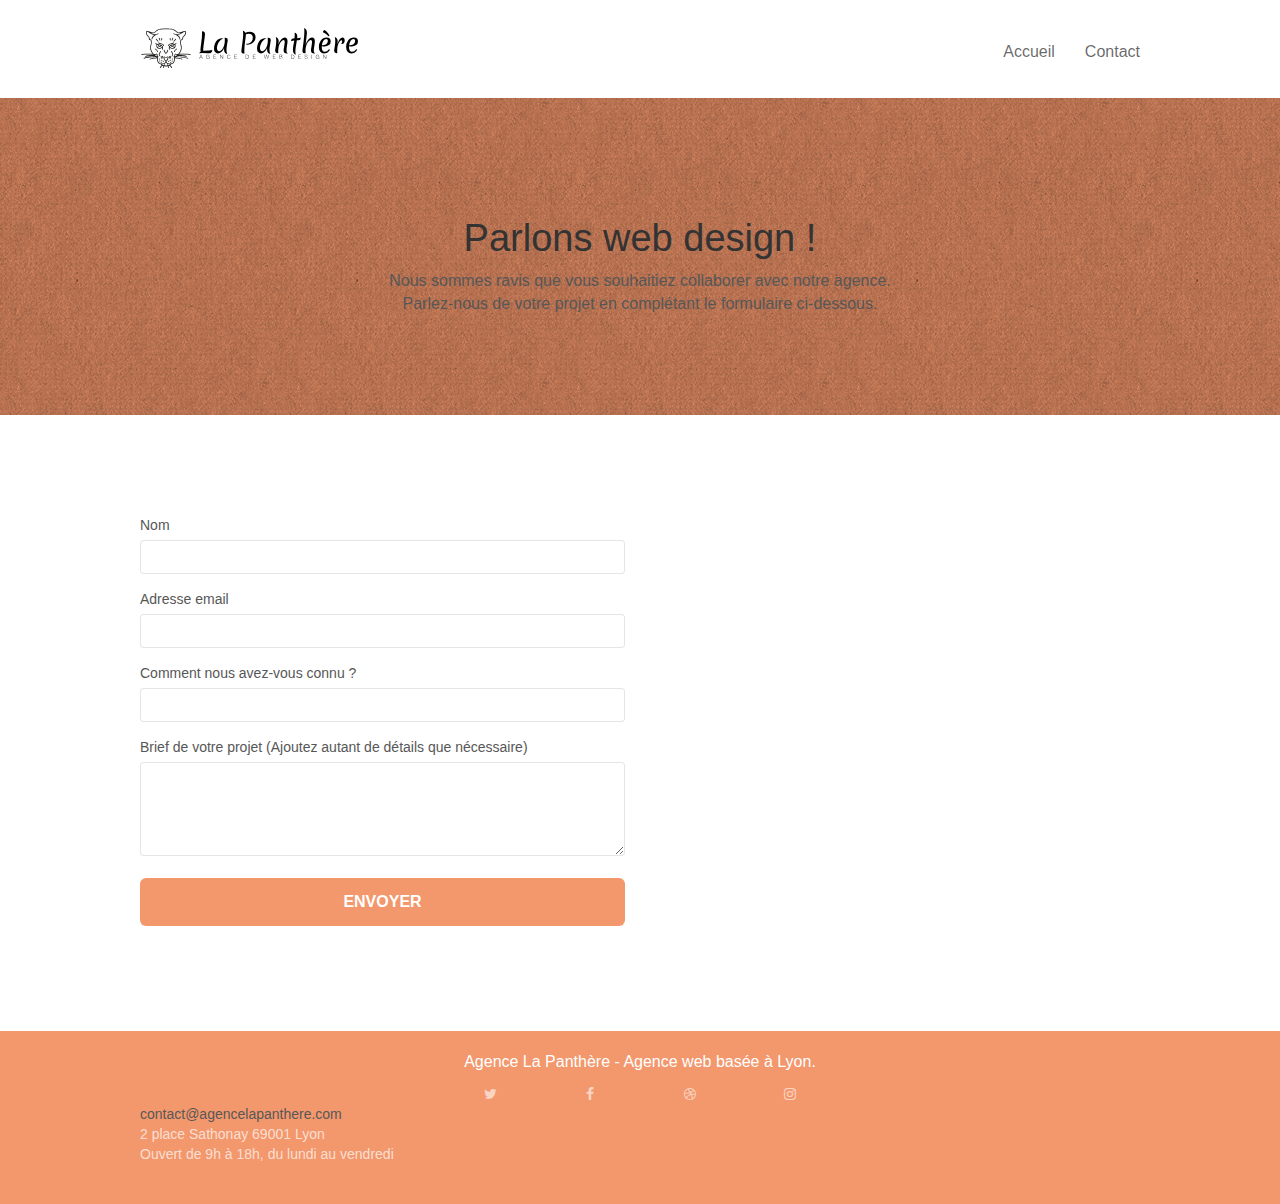
==== contact.html @ cc22fe71 "*" ====
<!DOCTYPE html>
<html lang="fr">

<head>
	<meta charset="utf-8">
	<meta name="keywords" content="Entreprise webdesign Lyon,agence design">
	<meta name="description" content="Agence La Panthère entreprise de webdesign situé à Lyon">
	<meta name="viewport" content="width=device-width, initial-scale=1.0, viewport-fit=cover">
	<link rel="shortcut icon" type="image/png" href="favicon.jpg">

	<link rel="stylesheet" type="text/css" href="master.css">

	<script src="./js/jquery-2.1.0.min.js"></script>
	<script src="./js/bootstrap.min.js"></script>
	<script src="./js/blocs.min.js"></script>
	<script src="./js/jqBootstrapValidation.js"></script>
	<script src="./js/formHandler.js"></script>

	<title>La Panthère - Agence de web design - Contact</title>

	<!-- Analytics -->

	<!-- Analytics END -->

</head>

<body>
	<!-- Principal conteneur -->
	<div class="page-container">
		<!-- bloc-0 -->
		<div class="bloc bgc-white l-bloc" id="bloc-0">
			<div class="container bloc-sm">
				<nav class="navbar row">
					<div class="navbar-header">
						<a class="navbar-brand" href="index.html">
							<img src="img/agence_la_panthere_monochrome.svg" alt="Logotype Agence La Panthère" height="40">
						</a>
						<button id="nav-toggle" type="button" class="ui-navbar-toggle navbar-toggle" data-toggle="collapse"
							data-target=".navbar-1">
							<span class="sr-only">Toggle navigation</span>
							<span class="icon-bar"></span>
							<span class="icon-bar"></span>
							<span class="icon-bar"></span>
						</button>
					</div>
					<div class="collapse navbar-collapse navbar-1 special-dropdown-nav">
						<ul class="site-navigation nav navbar-nav">
							<li><a href="index.html">Accueil</a></li>
							<li><a href="contact.html">Contact</a></li>
						</ul>
					</div>
				</nav>
			</div>
		</div>
		<!-- bloc-0 END -->

		<!-- bloc-6 -->
		<div class="bloc bg-dots-bg bg-repeat bgc-atomic-tangerine d-bloc bloc-bg-texture texture-paper" id="bloc-6">
			<div class="bloc-lg">
				<div class="row">
					<div class="col-sm-12">
						<h1 class="text-center hero-bloc-text">
							Parlons web design !
						</h1>
						<p class="text-center mg-lg tight-width-whitespace">
							Nous sommes ravis que vous souhaitiez collaborer avec notre agence.
							<br>
							Parlez-nous de votre projet en complétant le formulaire ci-dessous.
						</p>
					</div>
				</div>
			</div>
		</div>
		<!-- bloc-6 END -->

		<!-- bloc-7 -->
		<div class="bloc bgc-white l-bloc" id="bloc-7">
			<div class="container bloc-lg">
				<div class="row">
					<div class="col-sm-6">
						<form id="form_1" novalidate success-msg="Your message has been sent."
							fail-msg="Sorry it seems that our mail server is not responding, Sorry for the inconvenience!">
							<div class="form-group">
								<label>
									Nom
								</label>
								<input id="name" class="form-control" required>
							</div>
							<div class="form-group">
								<label>
									Adresse email
								</label>
								<input id="email" class="form-control" type="email" required>
							</div>
							<div class="form-group">
								<label>
									Comment nous avez-vous connu ?
								</label>
								<input class="form-control" type="email" required id="input_504">
							</div>
							<div class="form-group">
								<label>
									Brief de votre projet (Ajoutez autant de détails que nécessaire)
								</label>
								<textarea id="message" class="form-control" rows="4" cols="50" required></textarea>
							</div>
							<button class="bloc-button btn btn-lg btn-block cta-hero btn-atomic-tangerine" type="submit">
								Envoyer
							</button>
						</form>
					</div>

				</div>
			</div>
		</div>
		<!-- bloc-7 END -->

		<!-- ScrollToTop Button -->
		<a class="bloc-button btn btn-d scrollToTop" onclick="scrollToTarget('1')"><span
				class="fa fa-chevron-up"></span></a>
		<!-- ScrollToTop Button END-->


		<!-- Footer - bloc-8 -->
		<footer class="bloc bgc-atomic-tangerine d-bloc" id="bloc-8">
			<div class="container bloc-sm">
				<div class="row">
					<div class="col-sm-12">
						<p class="text-center white">
							Agence La Panthère - Agence web basée à Lyon.
						</p>
						<div class="row row-no-gutters social">
							<div class="col-sm-3">
								<div class="text-center">
									<a class="social" href="index.html"><span class="fa fa-twitter icon-md"></span></a>
								</div>
							</div>
							<div class="col-sm-3">
								<div class="text-center">
									<a class="social" href="index.html"><span class="fa fa-facebook icon-md"></span></a>
								</div>
							</div>
							<div class="col-sm-3">
								<div class="text-center">
									<a class="social" href="index.html"><span class="fa fa-dribbble icon-md"></span></a>
								</div>
							</div>
							<div class="col-sm-3">
								<div class="text-center">
									<a class="social" href="index.html"><span class="fa fa-instagram icon-md"></span></a>
								</div>
							</div>
						</div>
						<address>
							<a href="mailto:contact@agencelapanthere.com" class="mailto">
								contact@agencelapanthere.com
							</a>
							<br>
							2 place Sathonay 69001 Lyon
							<br>
							Ouvert de 9h à 18h, du lundi au vendredi
						</address>
					</div>
				</div>
			</div>
		</footer>
		<!-- Footer - bloc-8 END -->
	</div>
	<!-- Principal conteneur END -->
</body>

</html>
---- master.css ----
@charset "UTF-8";

@import "css/bootstrap.css";
@import "css/style.css";
@import "css/font-awesome.css";
@import "css/et-line.css";
@import "css/breakpoints";
@import "css/style_temp";
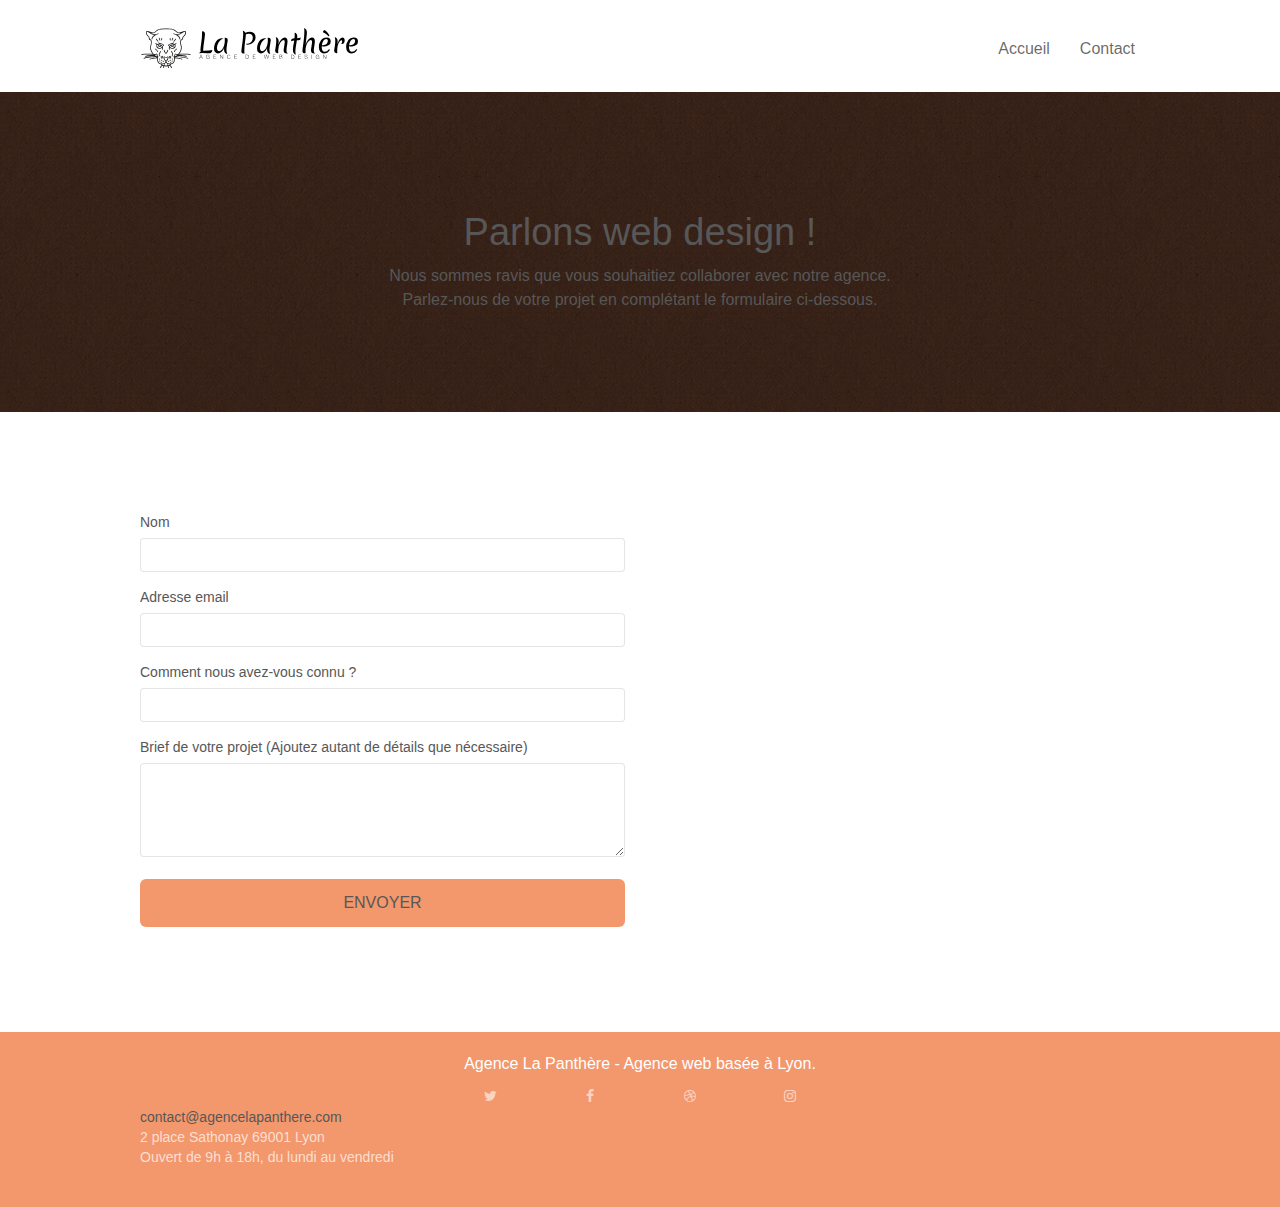
==== commit 99ef28a8: "script js en bas de page" ====
--- a/contact.html
+++ b/contact.html
@@ -9,13 +9,6 @@
 	<link rel="shortcut icon" type="image/png" href="favicon.jpg">
 
 	<link rel="stylesheet" type="text/css" href="master.css">
-
-	<script src="./js/jquery-2.1.0.min.js"></script>
-	<script src="./js/bootstrap.min.js"></script>
-	<script src="./js/blocs.min.js"></script>
-	<script src="./js/jqBootstrapValidation.js"></script>
-	<script src="./js/formHandler.js"></script>
-
 	<title>La Panthère - Agence de web design - Contact</title>
 
 	<!-- Analytics -->
@@ -167,6 +160,13 @@
 		<!-- Footer - bloc-8 END -->
 	</div>
 	<!-- Principal conteneur END -->
+
+	<script src="./js/jquery-2.1.0.min.js"></script>
+	<script src="./js/bootstrap.min.js"></script>
+	<script src="./js/blocs.min.js"></script>
+	<script src="./js/jqBootstrapValidation.js"></script>
+	<script src="./js/formHandler.js"></script>
+
 </body>
 
 </html>--- a/master.css
+++ b/master.css
@@ -4,5 +4,7 @@
 @import "css/style.css";
 @import "css/font-awesome.css";
 @import "css/et-line.css";
-@import "css/breakpoints";
-@import "css/style_temp";+@import "css/breakpoints.css";
+@import "css/style_temp.css";
+@import "css/color.css";
+@import "css/font.css";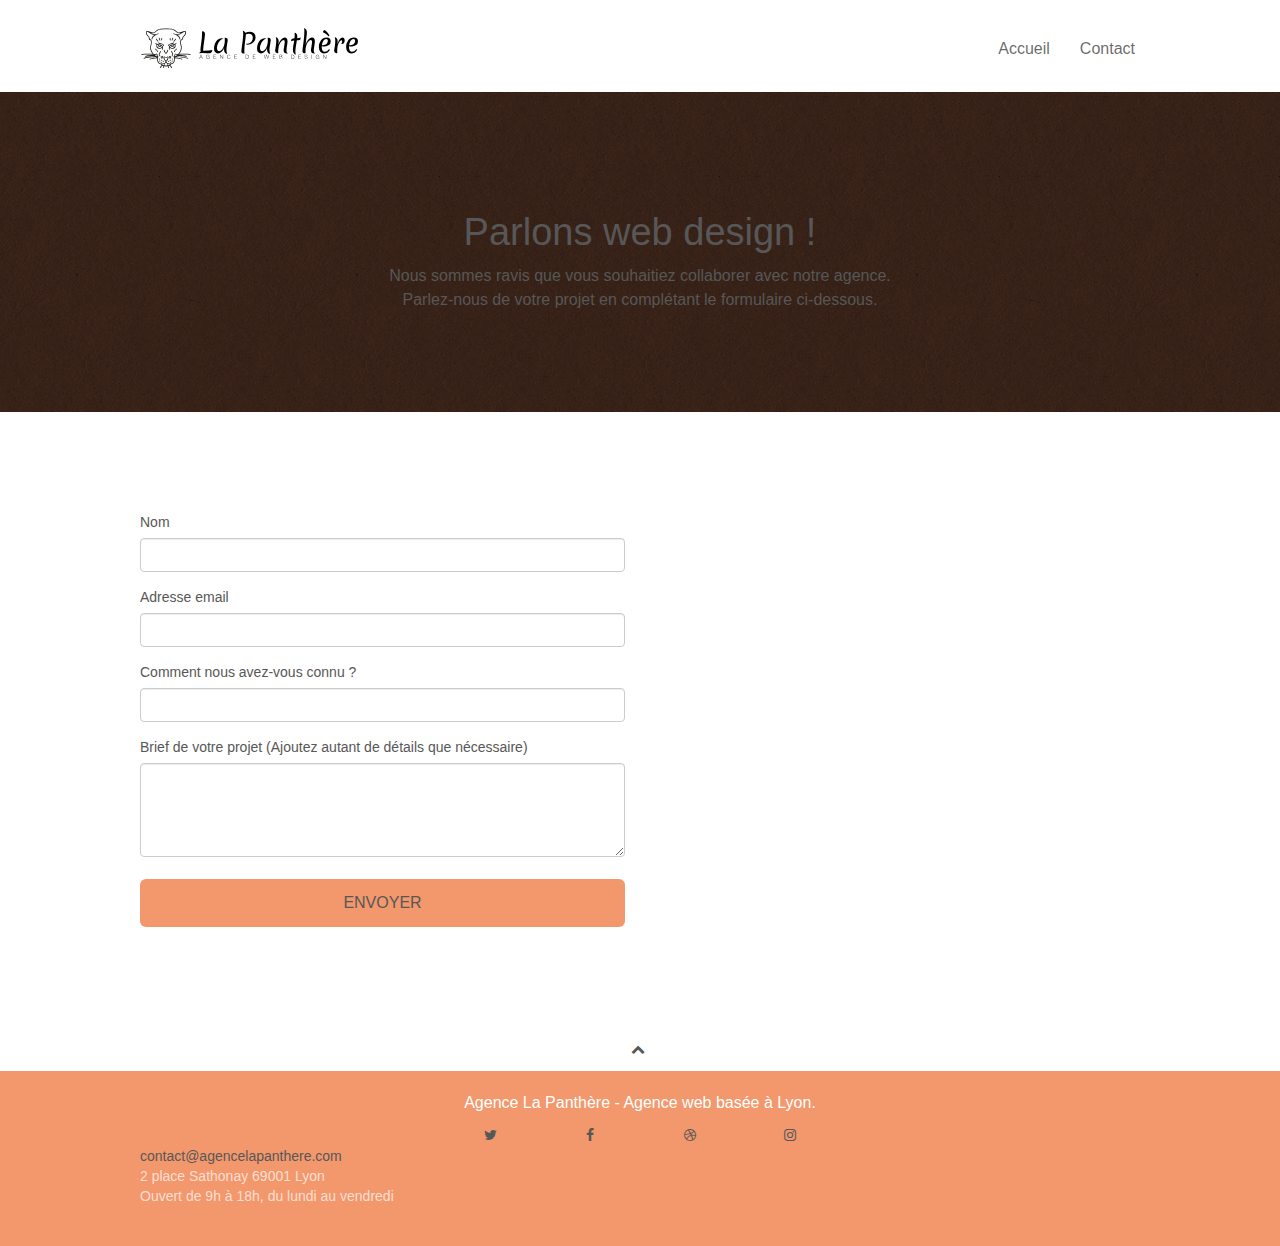
==== commit 7647a007: "ajout de normalize.css" ====
--- a/contact.html
+++ b/contact.html
@@ -8,7 +8,11 @@
 	<meta name="viewport" content="width=device-width, initial-scale=1.0, viewport-fit=cover">
 	<link rel="shortcut icon" type="image/png" href="favicon.jpg">
 
+	<!-- <link href="https://cdn.jsdelivr.net/npm/bootstrap@5.3.0-alpha1/dist/css/bootstrap.min.css" rel="stylesheet"
+		integrity="sha384-GLhlTQ8iRABdZLl6O3oVMWSktQOp6b7In1Zl3/Jr59b6EGGoI1aFkw7cmDA6j6gD" crossorigin="anonymous"> -->
+
 	<link rel="stylesheet" type="text/css" href="master.css">
+
 	<title>La Panthère - Agence de web design - Contact</title>
 
 	<!-- Analytics -->
--- a/master.css
+++ b/master.css
@@ -1,10 +1,11 @@
 @charset "UTF-8";
 
+@import "css/normalize.css";
 @import "css/bootstrap.css";
 @import "css/style.css";
 @import "css/font-awesome.css";
 @import "css/et-line.css";
 @import "css/breakpoints.css";
-@import "css/style_temp.css";
 @import "css/color.css";
-@import "css/font.css";+@import "css/font.css";
+@import "css/style_temp.css";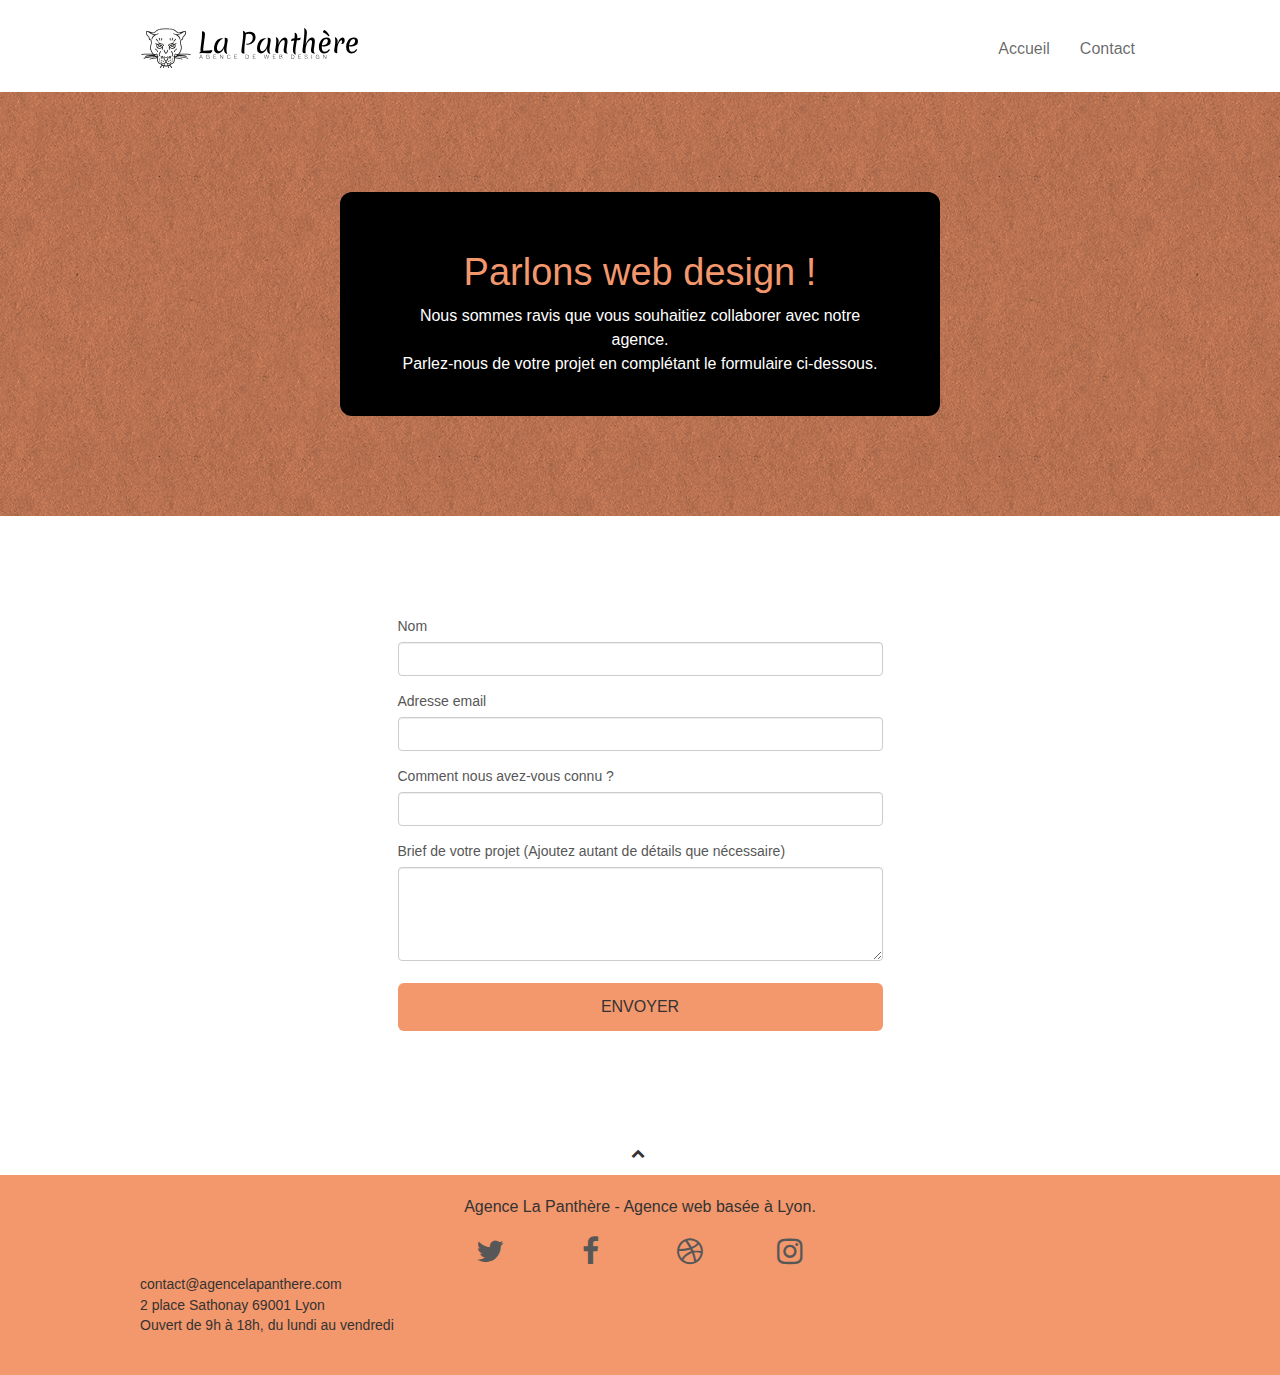
==== commit fd402861: "***" ====
--- a/contact.html
+++ b/contact.html
@@ -54,12 +54,12 @@
 		<!-- bloc-6 -->
 		<div class="bloc bg-dots-bg bg-repeat bgc-atomic-tangerine d-bloc bloc-bg-texture texture-paper" id="bloc-6">
 			<div class="bloc-lg">
-				<div class="row">
+				<div class="row tight-width-whitespace black-background">
 					<div class="col-sm-12">
-						<h1 class="text-center hero-bloc-text">
+						<h1 class="text-center hero-bloc-text tc-tangerine">
 							Parlons web design !
 						</h1>
-						<p class="text-center mg-lg tight-width-whitespace">
+						<p class="text-center mg-lg tight-width-whitespace tc-white">
 							Nous sommes ravis que vous souhaitiez collaborer avec notre agence.
 							<br>
 							Parlez-nous de votre projet en complétant le formulaire ci-dessous.
@@ -73,7 +73,7 @@
 		<!-- bloc-7 -->
 		<div class="bloc bgc-white l-bloc" id="bloc-7">
 			<div class="container bloc-lg">
-				<div class="row">
+				<div class="row flexCenterCenter">
 					<div class="col-sm-6">
 						<form id="form_1" novalidate success-msg="Your message has been sent."
 							fail-msg="Sorry it seems that our mail server is not responding, Sorry for the inconvenience!">
@@ -123,36 +123,35 @@
 			<div class="container bloc-sm">
 				<div class="row">
 					<div class="col-sm-12">
-						<p class="text-center white">
+						<p class="text-center">
 							Agence La Panthère - Agence web basée à Lyon.
 						</p>
 						<div class="row row-no-gutters social">
 							<div class="col-sm-3">
 								<div class="text-center">
-									<a class="social" href="index.html"><span class="fa fa-twitter icon-md"></span></a>
+									<a class="social icon-md" href="index.html"><span class="fa fa-twitter"></span></a>
 								</div>
 							</div>
 							<div class="col-sm-3">
 								<div class="text-center">
-									<a class="social" href="index.html"><span class="fa fa-facebook icon-md"></span></a>
+									<a class="social icon-md" href="index.html"><span class="fa fa-facebook"></span></a>
 								</div>
 							</div>
 							<div class="col-sm-3">
 								<div class="text-center">
-									<a class="social" href="index.html"><span class="fa fa-dribbble icon-md"></span></a>
+									<a class="social icon-md" href="index.html"><span class="fa fa-dribbble"></span></a>
 								</div>
 							</div>
 							<div class="col-sm-3">
 								<div class="text-center">
-									<a class="social" href="index.html"><span class="fa fa-instagram icon-md"></span></a>
+									<a class="social icon-md" href="index.html"><span class="fa fa-instagram"></span></a>
 								</div>
 							</div>
 						</div>
+						<a href="mailto:contact@agencelapanthere.com" class="mailto">
+							contact@agencelapanthere.com
+						</a>
 						<address>
-							<a href="mailto:contact@agencelapanthere.com" class="mailto">
-								contact@agencelapanthere.com
-							</a>
-							<br>
 							2 place Sathonay 69001 Lyon
 							<br>
 							Ouvert de 9h à 18h, du lundi au vendredi
@@ -171,6 +170,11 @@
 	<script src="./js/jqBootstrapValidation.js"></script>
 	<script src="./js/formHandler.js"></script>
 
+	<script src="./js/jquery-2.1.0.js"></script>
+	<script src="./js/bootstrap.js"></script>
+	<script src="./js/blocs.js"></script>
+	<script src="./js/jquery.touchSwipe.js"></script>
+	<script src="./js/gmaps.js"></script>
 </body>
 
 </html>--- a/master.css
+++ b/master.css
@@ -2,10 +2,10 @@
 
 @import "css/normalize.css";
 @import "css/bootstrap.css";
-@import "css/style.css";
 @import "css/font-awesome.css";
 @import "css/et-line.css";
-@import "css/breakpoints.css";
+@import "css/style.css";
 @import "css/color.css";
 @import "css/font.css";
-@import "css/style_temp.css";+@import "css/style_temp.css";
+@import "css/breakpoints.css";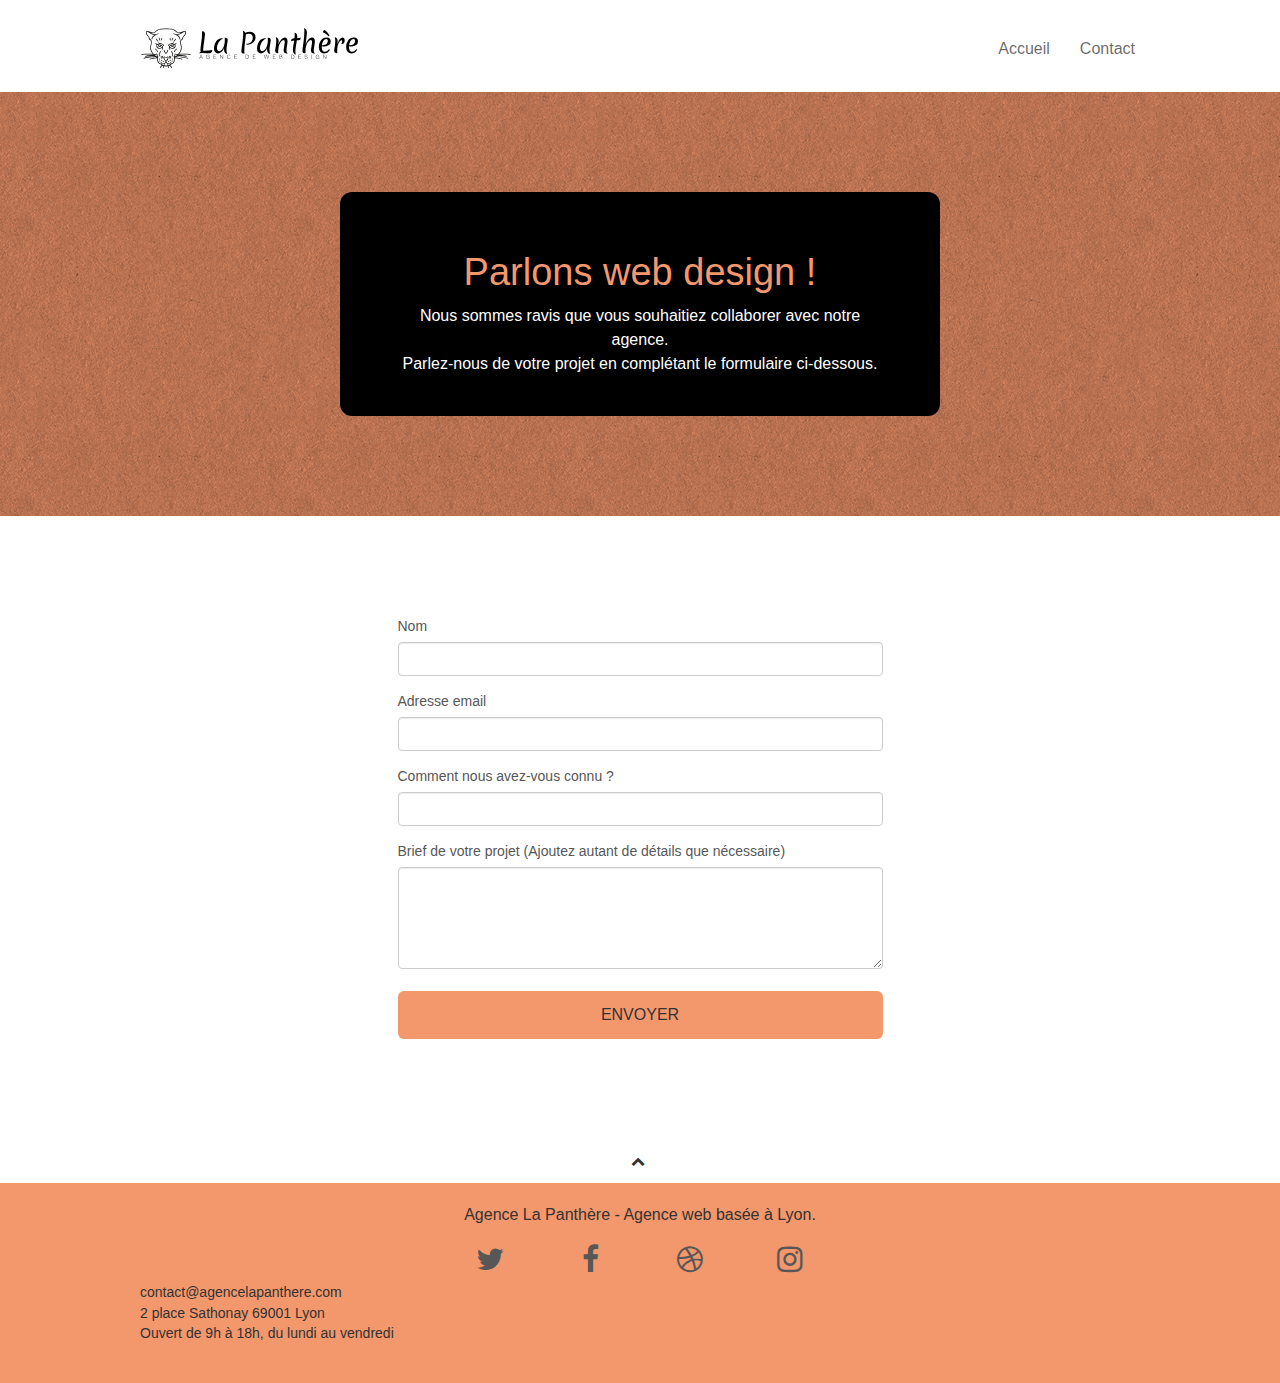
==== commit f5a52287: "*" ====
--- a/contact.html
+++ b/contact.html
@@ -126,7 +126,7 @@
 						<p class="text-center">
 							Agence La Panthère - Agence web basée à Lyon.
 						</p>
-						<div class="row row-no-gutters social">
+						<div class="row row-no-gutters social social-icon-row">
 							<div class="col-sm-3">
 								<div class="text-center">
 									<a class="social icon-md" href="index.html"><span class="fa fa-twitter"></span></a>
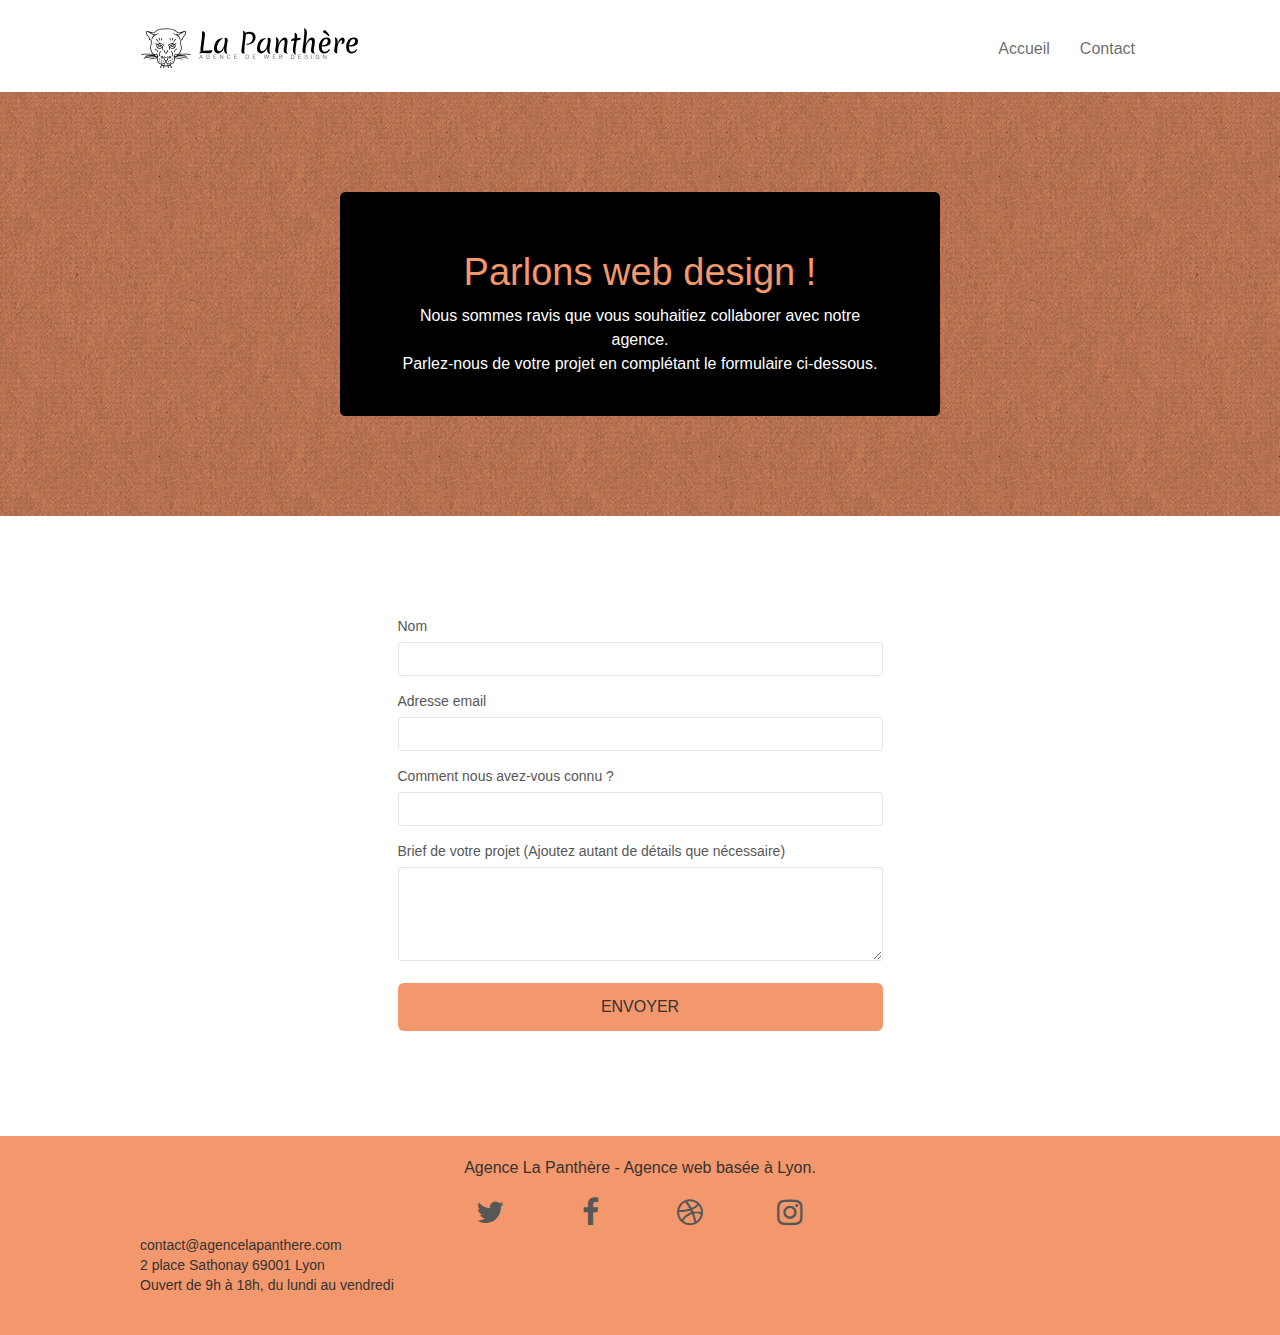
==== commit 23cf2985: "maj - sémantique et formulaire" ====
--- a/contact.html
+++ b/contact.html
@@ -25,7 +25,7 @@
 	<!-- Principal conteneur -->
 	<div class="page-container">
 		<!-- bloc-0 -->
-		<div class="bloc bgc-white l-bloc" id="bloc-0">
+		<header class="bloc bgc-white l-bloc" id="bloc-0">
 			<div class="container bloc-sm">
 				<nav class="navbar row">
 					<div class="navbar-header">
@@ -48,75 +48,88 @@
 					</div>
 				</nav>
 			</div>
-		</div>
+		</header>
 		<!-- bloc-0 END -->
 
-		<!-- bloc-6 -->
-		<div class="bloc bg-dots-bg bg-repeat bgc-atomic-tangerine d-bloc bloc-bg-texture texture-paper" id="bloc-6">
-			<div class="bloc-lg">
-				<div class="row tight-width-whitespace black-background">
-					<div class="col-sm-12">
-						<h1 class="text-center hero-bloc-text tc-tangerine">
-							Parlons web design !
-						</h1>
-						<p class="text-center mg-lg tight-width-whitespace tc-white">
-							Nous sommes ravis que vous souhaitiez collaborer avec notre agence.
-							<br>
-							Parlez-nous de votre projet en complétant le formulaire ci-dessous.
-						</p>
+		<main class="main">
+
+			<!-- bloc-6 -->
+			<div class="bloc bg-dots-bg bg-repeat bgc-atomic-tangerine d-bloc bloc-bg-texture texture-paper" id="bloc-6">
+				<div class="bloc-lg">
+					<div class="row tight-width-whitespace black-background">
+						<div class="col-sm-12">
+							<h1 class="text-center hero-bloc-text tc-tangerine">
+								Parlons web design !
+							</h1>
+							<p class="text-center mg-lg tight-width-whitespace tc-white">
+								Nous sommes ravis que vous souhaitiez collaborer avec notre agence.
+								<br>
+								Parlez-nous de votre projet en complétant le formulaire ci-dessous.
+							</p>
+						</div>
 					</div>
 				</div>
 			</div>
-		</div>
-		<!-- bloc-6 END -->
+			<!-- bloc-6 END -->
 
-		<!-- bloc-7 -->
-		<div class="bloc bgc-white l-bloc" id="bloc-7">
-			<div class="container bloc-lg">
-				<div class="row flexCenterCenter">
-					<div class="col-sm-6">
-						<form id="form_1" novalidate success-msg="Your message has been sent."
-							fail-msg="Sorry it seems that our mail server is not responding, Sorry for the inconvenience!">
-							<div class="form-group">
-								<label>
-									Nom
-								</label>
-								<input id="name" class="form-control" required>
-							</div>
-							<div class="form-group">
-								<label>
-									Adresse email
-								</label>
-								<input id="email" class="form-control" type="email" required>
-							</div>
-							<div class="form-group">
-								<label>
-									Comment nous avez-vous connu ?
-								</label>
-								<input class="form-control" type="email" required id="input_504">
-							</div>
-							<div class="form-group">
-								<label>
-									Brief de votre projet (Ajoutez autant de détails que nécessaire)
-								</label>
-								<textarea id="message" class="form-control" rows="4" cols="50" required></textarea>
-							</div>
-							<button class="bloc-button btn btn-lg btn-block cta-hero btn-atomic-tangerine" type="submit">
-								Envoyer
-							</button>
-						</form>
+			<!-- bloc-7 -->
+			<div class="bloc bgc-white l-bloc" id="bloc-7">
+				<div class="container bloc-lg">
+					<div class="row flexCenterCenter">
+						<div class="col-sm-6">
+							<form id="form_1" novalidate data-success-msg="Your message has been sent."
+								data-fail-msg="Sorry it seems that our mail server is not responding, Sorry for the inconvenience!">
+								<div class="form-group">
+
+
+									<label for="name">Nom</label>
+									<input id="name" class="form-control" type="text" name="name" required>
+
+
+								</div>
+								<div class="form-group">
+
+
+									<label for="email">Adresse email</label>
+									<input id="email" class="form-control" type="email" name="email" required>
+
+
+								</div>
+								<div class="form-group">
+
+
+									<label for="input_504">Comment nous avez-vous connu ?</label>
+									<input id="input_504" class="form-control" type="text" name="input_504" required>
+
+
+								</div>
+								<div class="form-group">
+
+
+									<label for="message">Brief de votre projet (Ajoutez autant de détails que nécessaire)</label>
+									<textarea id="message" class="form-control" name="message" rows="4" cols="50" required></textarea>
+
+
+								</div>
+
+								<button type="submit" class="bloc-button btn btn-lg btn-block cta-hero btn-atomic-tangerine">
+									Envoyer
+								</button>
+							</form>
+						</div>
+
 					</div>
-
 				</div>
 			</div>
-		</div>
-		<!-- bloc-7 END -->
+			<!-- bloc-7 END -->
+
+		</main>
 
 		<!-- ScrollToTop Button -->
-		<a class="bloc-button btn btn-d scrollToTop" onclick="scrollToTarget('1')"><span
-				class="fa fa-chevron-up"></span></a>
+		<a class="bloc-button btn btn-d scrollToTop" onclick="scrollToTarget('1')">
+			<span class="fa fa-chevron-up"></span>
+		</a>
 		<!-- ScrollToTop Button END-->
-
 
 		<!-- Footer - bloc-8 -->
 		<footer class="bloc bgc-atomic-tangerine d-bloc" id="bloc-8">
@@ -129,29 +142,30 @@
 						<div class="row row-no-gutters social social-icon-row">
 							<div class="col-sm-3">
 								<div class="text-center">
-									<a class="social icon-md" href="index.html"><span class="fa fa-twitter"></span></a>
+									<a class="social icon-md" href="#"><span class="fa fa-twitter"></span></a>
 								</div>
 							</div>
 							<div class="col-sm-3">
 								<div class="text-center">
-									<a class="social icon-md" href="index.html"><span class="fa fa-facebook"></span></a>
+									<a class="social icon-md" href="#"><span class="fa fa-facebook"></span></a>
 								</div>
 							</div>
 							<div class="col-sm-3">
 								<div class="text-center">
-									<a class="social icon-md" href="index.html"><span class="fa fa-dribbble"></span></a>
+									<a class="social icon-md" href="#"><span class="fa fa-dribbble"></span></a>
 								</div>
 							</div>
 							<div class="col-sm-3">
 								<div class="text-center">
-									<a class="social icon-md" href="index.html"><span class="fa fa-instagram"></span></a>
+									<a class="social icon-md" href="#"><span class="fa fa-instagram"></span></a>
 								</div>
 							</div>
 						</div>
-						<a href="mailto:contact@agencelapanthere.com" class="mailto">
-							contact@agencelapanthere.com
-						</a>
 						<address>
+							<a href="mailto:contact@agencelapanthere.com" class="mailto">
+								contact@agencelapanthere.com
+							</a>
+							<br>
 							2 place Sathonay 69001 Lyon
 							<br>
 							Ouvert de 9h à 18h, du lundi au vendredi
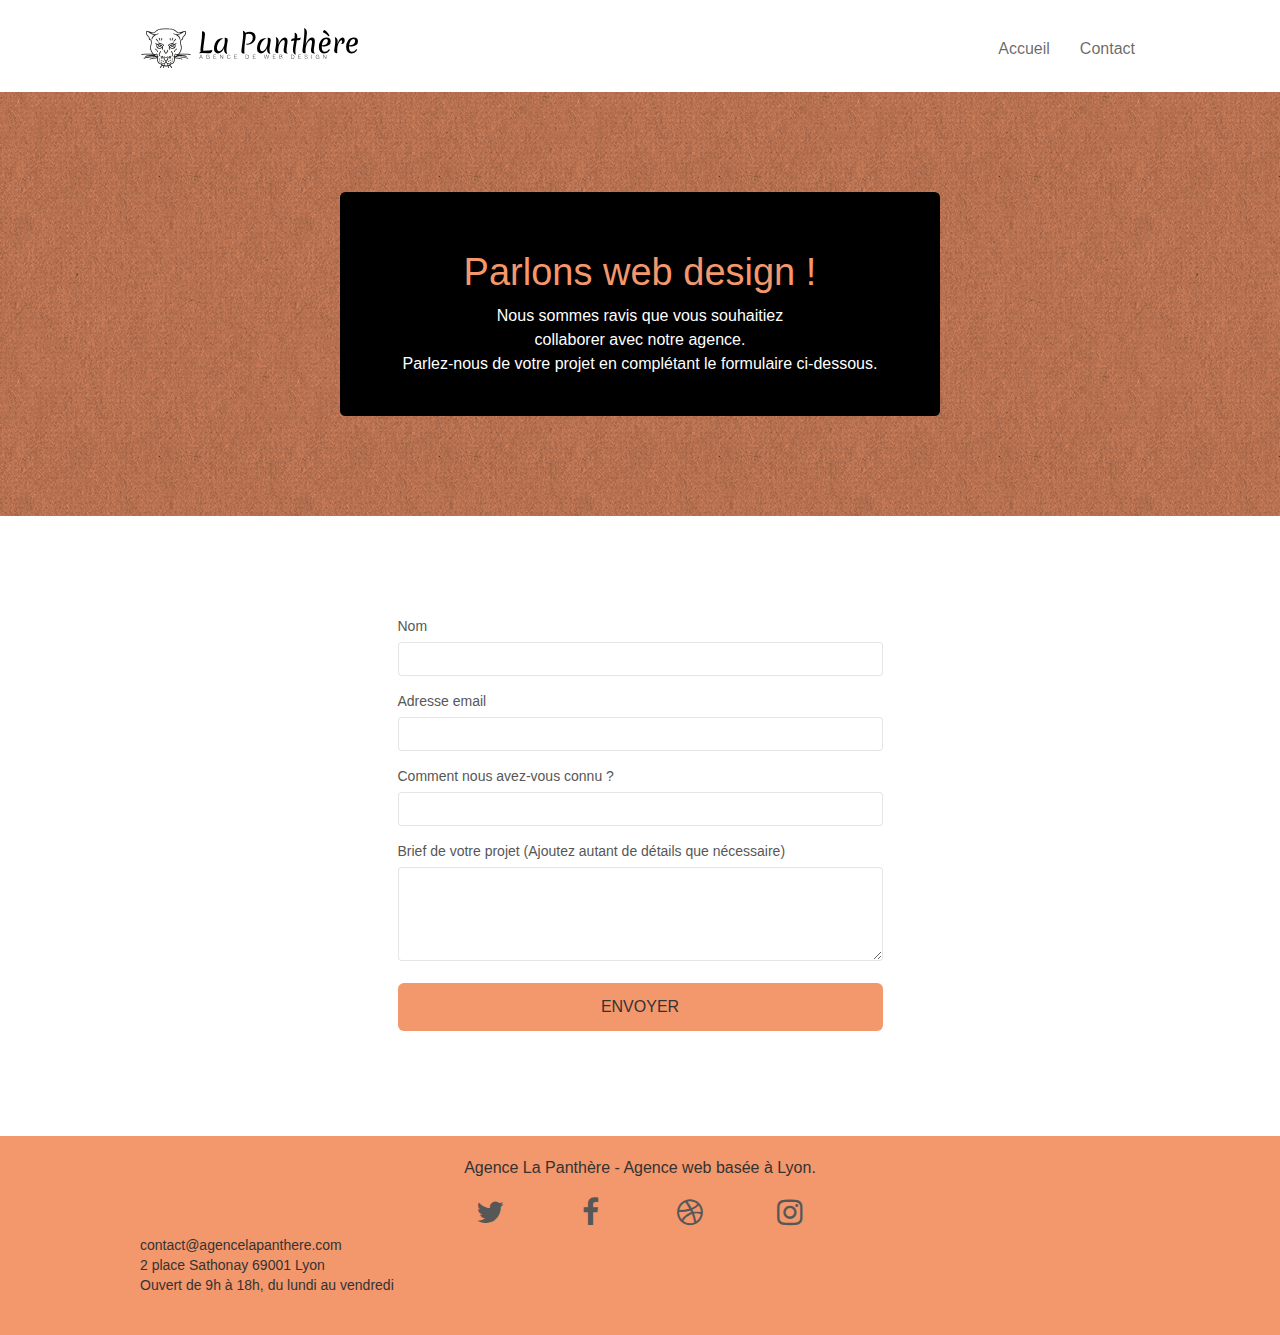
==== commit 68181177: "test" ====
--- a/contact.html
+++ b/contact.html
@@ -62,9 +62,9 @@
 								Parlons web design !
 							</h1>
 							<p class="text-center mg-lg tight-width-whitespace tc-white">
-								Nous sommes ravis que vous souhaitiez collaborer avec notre agence.
-								<br>
-								Parlez-nous de votre projet en complétant le formulaire ci-dessous.
+								Nous sommes ravis que vous souhaitiez
+								<br>collaborer avec notre agence.
+								<br>Parlez-nous de votre projet en complétant le formulaire ci-dessous.
 							</p>
 						</div>
 					</div>
@@ -77,47 +77,29 @@
 				<div class="container bloc-lg">
 					<div class="row flexCenterCenter">
 						<div class="col-sm-6">
-							<form id="form_1" novalidate data-success-msg="Your message has been sent."
+							<form id="form_1" method="post" action="form_1.php" novalidate
+								data-success-msg="Your message has been sent."
 								data-fail-msg="Sorry it seems that our mail server is not responding, Sorry for the inconvenience!">
 								<div class="form-group">
-
-
 									<label for="name">Nom</label>
 									<input id="name" class="form-control" type="text" name="name" required>
-
-
 								</div>
 								<div class="form-group">
-
-
 									<label for="email">Adresse email</label>
 									<input id="email" class="form-control" type="email" name="email" required>
-
-
 								</div>
 								<div class="form-group">
-
-
 									<label for="input_504">Comment nous avez-vous connu ?</label>
 									<input id="input_504" class="form-control" type="text" name="input_504" required>
-
-
 								</div>
 								<div class="form-group">
-
-
 									<label for="message">Brief de votre projet (Ajoutez autant de détails que nécessaire)</label>
 									<textarea id="message" class="form-control" name="message" rows="4" cols="50" required></textarea>
-
-
 								</div>
-
-								<button type="submit" class="bloc-button btn btn-lg btn-block cta-hero btn-atomic-tangerine">
-									Envoyer
-								</button>
+								<input type="submit" value="Envoyer" name="envoyer"
+									class="bloc-button btn btn-lg btn-block cta-hero btn-atomic-tangerine">
 							</form>
 						</div>
-
 					</div>
 				</div>
 			</div>
